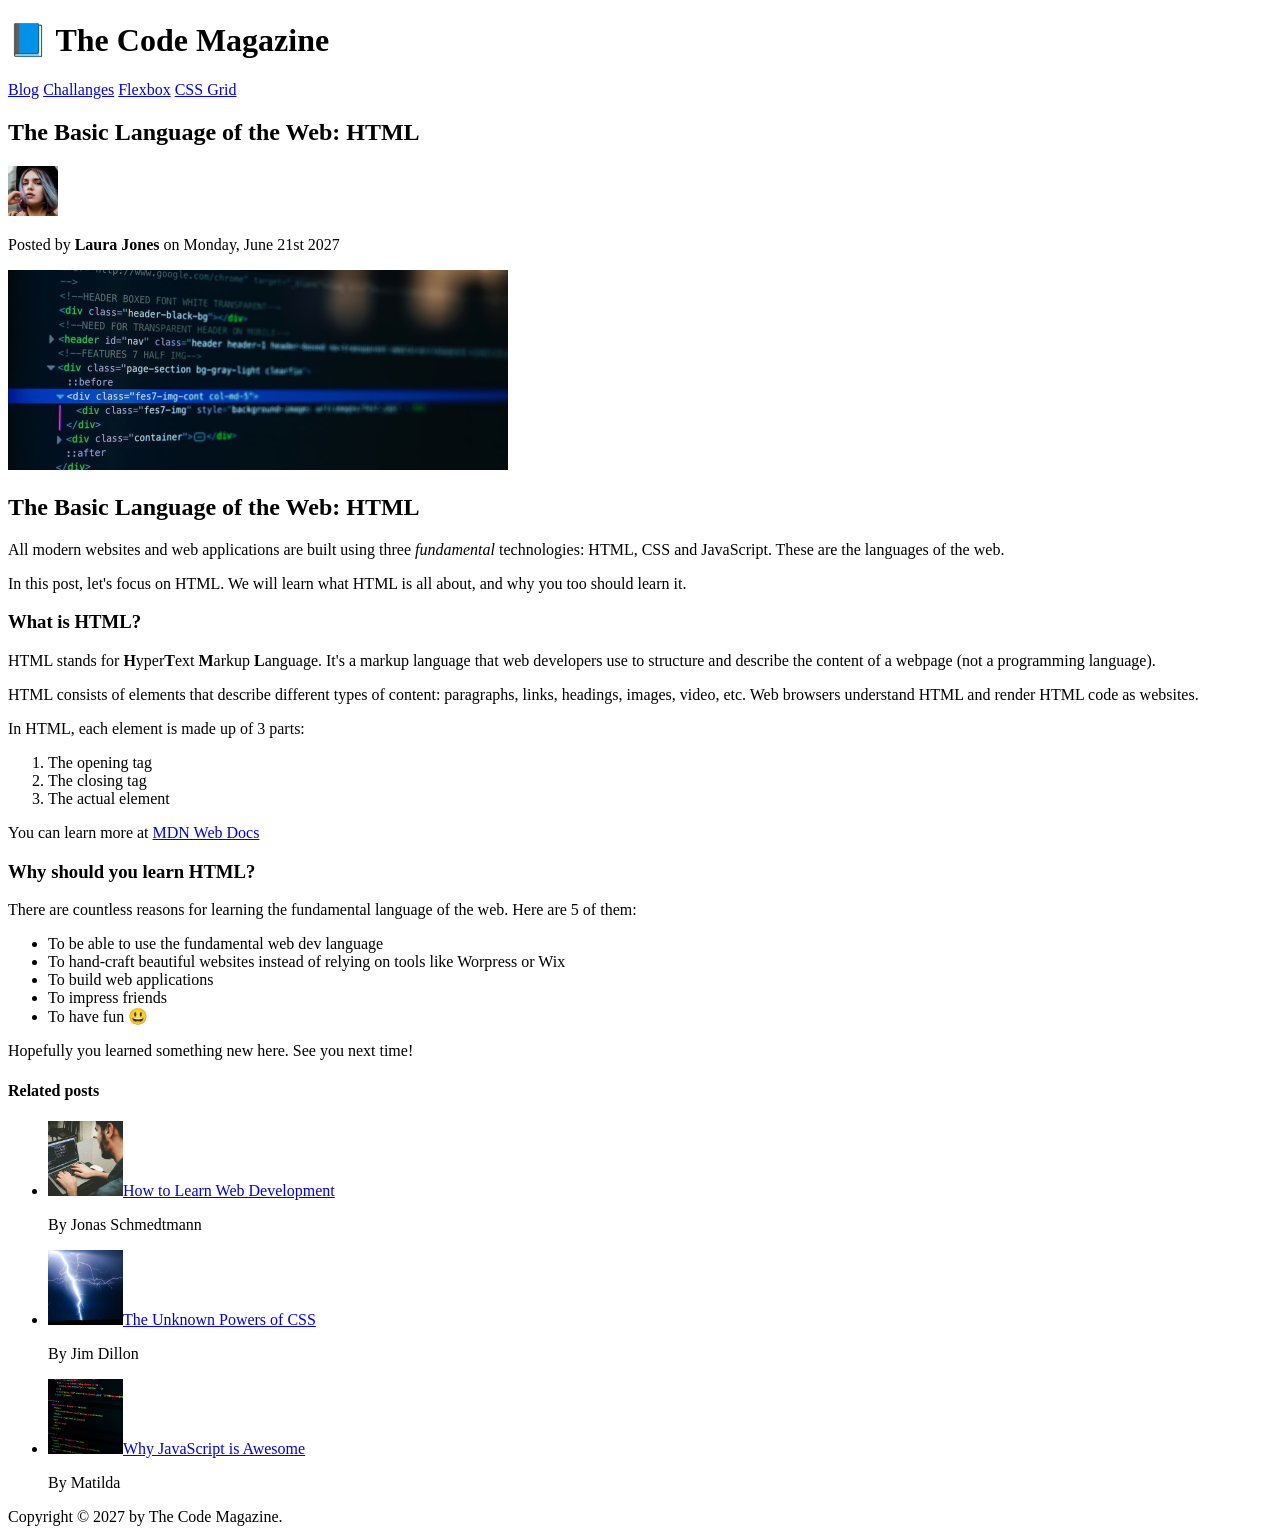
==== HTML-Fundamentals/index.html @ 73713d1e "first commit" ====
<!DOCTYPE html>
<html lang="en">
  <head>
    <meta charset="UTF-8" />
    <title>The Basic Language of the web: HTML</title>
  </head>

  <body>
    <header>
      <h1>📘 The Code Magazine</h1>

      <nav>
        <a href="blog.html">Blog</a>
        <a href="#">Challanges</a>
        <a href="#">Flexbox</a>
        <a href="#">CSS Grid</a>
      </nav>
    </header>
    <article>
      <header>
        <h2>The Basic Language of the Web: HTML</h2>

        <img
          src="img/laura-jones.jpg"
          alt="Headshot of Laura Jones"
          width="50"
          height="50"
        />

        <p>Posted by <strong>Laura Jones</strong> on Monday, June 21st 2027</p>

        <img
          src="img/post-img.jpg"
          alt="HTML code on a screen"
          width="500"
          height="200"
        />
      </header>

      <h2>The Basic Language of the Web: HTML</h2>
      <p>
        All modern websites and web applications are built using three
        <em>fundamental</em>
        technologies: HTML, CSS and JavaScript. These are the languages of the
        web.
      </p>
      <p>
        In this post, let's focus on HTML. We will learn what HTML is all about,
        and why you too should learn it.
      </p>
      <h3>What is HTML?</h3>
      <p>
        HTML stands for <strong>H</strong>yper<strong>T</strong>ext
        <strong>M</strong>arkup <strong>L</strong>anguage. It's a markup
        language that web developers use to structure and describe the content
        of a webpage (not a programming language).
      </p>
      <p>
        HTML consists of elements that describe different types of content:
        paragraphs, links, headings, images, video, etc. Web browsers understand
        HTML and render HTML code as websites.
      </p>
      <p>In HTML, each element is made up of 3 parts:</p>
      <ol>
        <li>The opening tag</li>
        <li>The closing tag</li>
        <li>The actual element</li>
      </ol>

      <p>
        You can learn more at
        <a
          href="https://developer.mozilla.org/en-US/docs/Web/HTML"
          target="_blank"
          >MDN Web Docs</a
        >
      </p>
      <h3>Why should you learn HTML?</h3>

      <p>
        There are countless reasons for learning the fundamental language of the
        web. Here are 5 of them:
      </p>

      <ul>
        <li>To be able to use the fundamental web dev language</li>
        <li>
          To hand-craft beautiful websites instead of relying on tools like
          Worpress or Wix
        </li>
        <li>To build web applications</li>
        <li>To impress friends</li>
        <li>To have fun 😃</li>
      </ul>
      Hopefully you learned something new here. See you next time!
    </article>

    <aside>
      <h4>Related posts</h4>

      <ul>
        <li>
          <img
            src="img/related-1.jpg"
            alt="Person programming"
            width="75"
            height="75"
          /><a href="#">How to Learn Web Development</a>
        </li>

        <p>By Jonas Schmedtmann</p>

        <li>
          <img
            src="img/related-2.jpg"
            alt="Lightning"
            width="75"
            height="75"
          /><a href="#">The Unknown Powers of CSS</a>
        </li>

        <p>By Jim Dillon</p>

        <li>
          <img
            src="img/related-3.jpg"
            alt="JavaScript code on a screen"
            width="75"
            height="75"
          /><a href="#">Why JavaScript is Awesome</a>
        </li>

        <p>By Matilda</p>
      </ul>
    </aside>

    <footer>Copyright &copy; 2027 by The Code Magazine.</footer>
  </body>
</html>
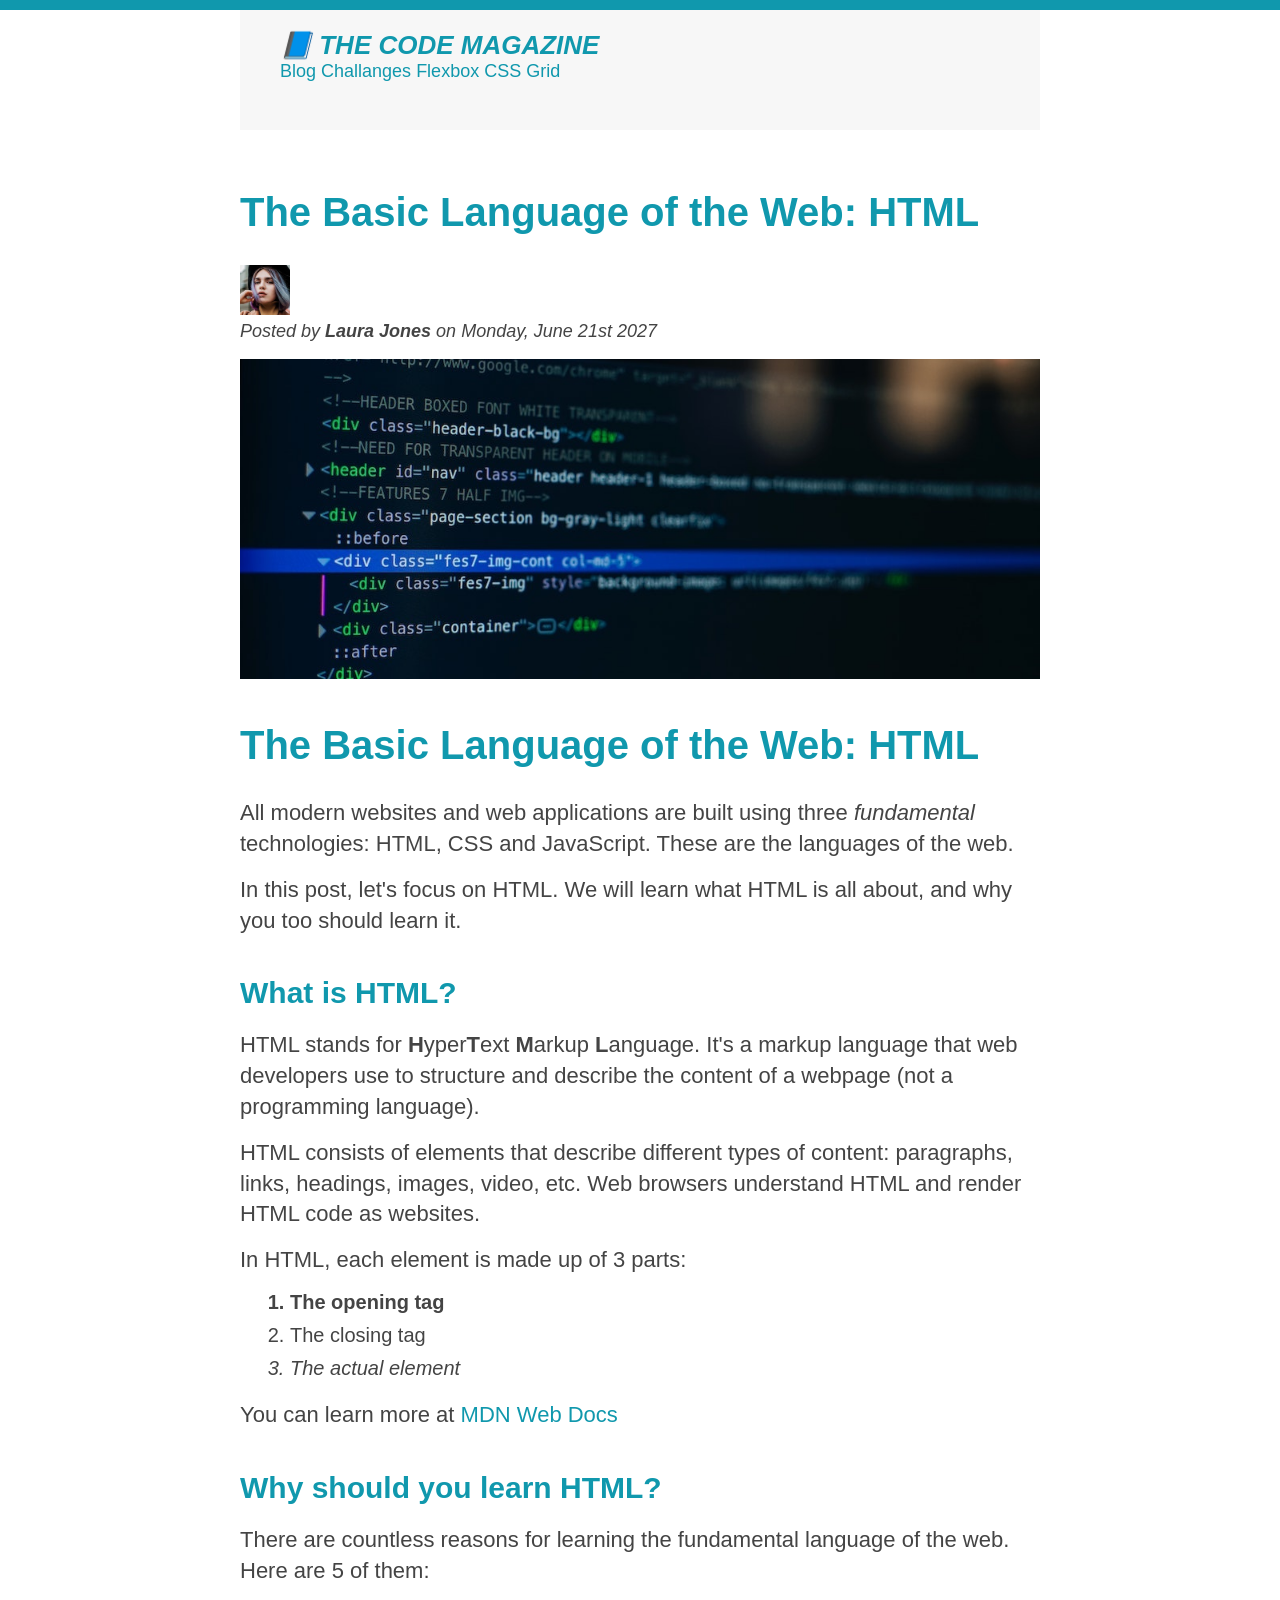
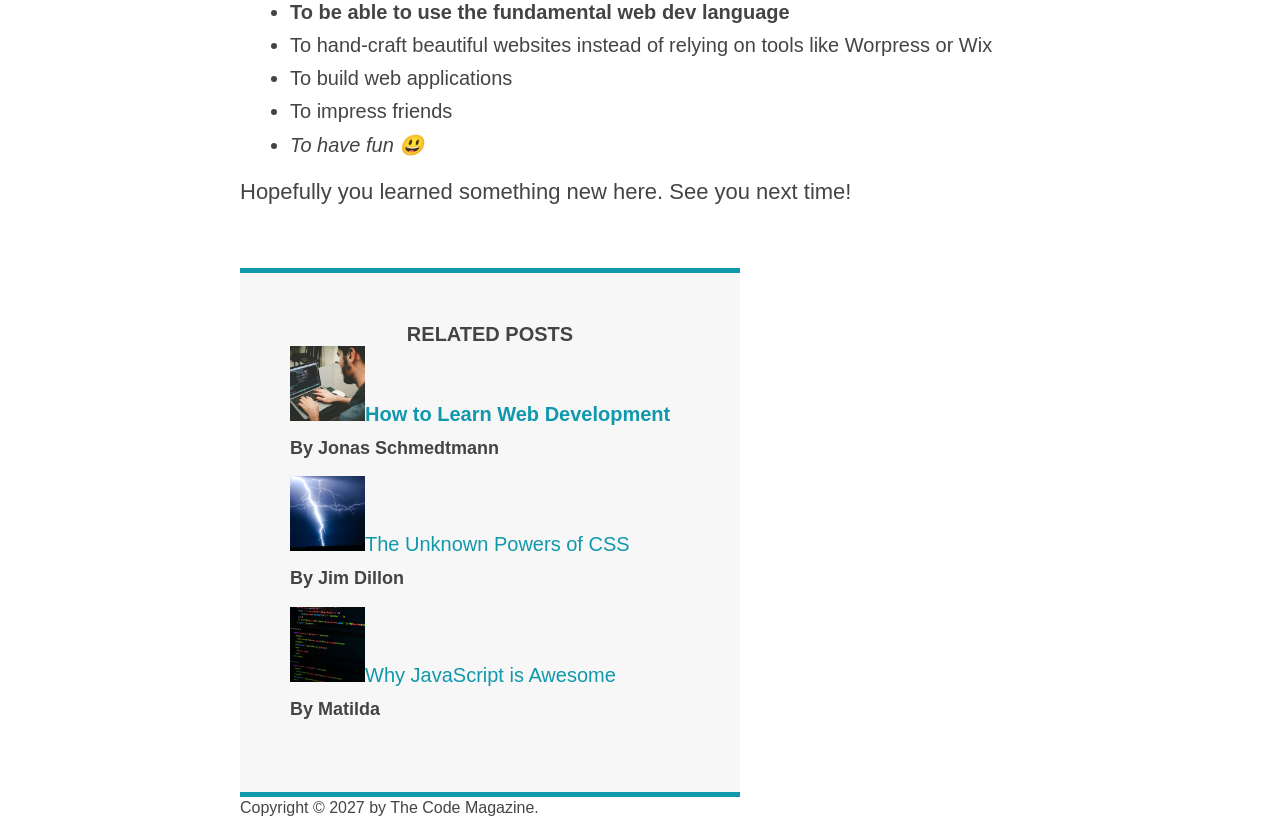
==== commit 169c8e7d: "adding css" ====
--- a/HTML-Fundamentals/index.html
+++ b/HTML-Fundamentals/index.html
@@ -2,138 +2,164 @@
 <html lang="en">
   <head>
     <meta charset="UTF-8" />
+    <link rel="stylesheet" href="style.css" />
+
     <title>The Basic Language of the web: HTML</title>
   </head>
 
   <body>
-    <header>
-      <h1>📘 The Code Magazine</h1>
+    <div class="container">
+      <header class="main-header">
+        <h1>📘 The Code Magazine</h1>
 
-      <nav>
-        <a href="blog.html">Blog</a>
-        <a href="#">Challanges</a>
-        <a href="#">Flexbox</a>
-        <a href="#">CSS Grid</a>
-      </nav>
-    </header>
-    <article>
-      <header>
+        <nav>
+          <a href="blog.html">Blog</a>
+          <a href="#">Challanges</a>
+          <a href="#">Flexbox</a>
+          <a href="#">CSS Grid</a>
+        </nav>
+      </header>
+      <article>
+        <header class="post-header">
+          <h2>The Basic Language of the Web: HTML</h2>
+
+          <img
+            src="img/laura-jones.jpg"
+            alt="Headshot of Laura Jones"
+            width="50"
+            height="50"
+          />
+
+          <p id="author">
+            Posted by <strong>Laura Jones</strong> on Monday, June 21st 2027
+          </p>
+
+          <img
+            src="img/post-img.jpg"
+            alt="HTML code on a screen"
+            width="500"
+            height="200"
+            class="post-img"
+          />
+        </header>
+
         <h2>The Basic Language of the Web: HTML</h2>
 
-        <img
-          src="img/laura-jones.jpg"
-          alt="Headshot of Laura Jones"
-          width="50"
-          height="50"
-        />
+        <p>
+          All modern websites and web applications are built using three
+          <em>fundamental</em>
+          technologies: HTML, CSS and JavaScript. These are the languages of the
+          web.
+        </p>
+        <p>
+          In this post, let's focus on HTML. We will learn what HTML is all
+          about, and why you too should learn it.
+        </p>
 
-        <p>Posted by <strong>Laura Jones</strong> on Monday, June 21st 2027</p>
+        <h3>What is HTML?</h3>
 
-        <img
-          src="img/post-img.jpg"
-          alt="HTML code on a screen"
-          width="500"
-          height="200"
-        />
-      </header>
+        <p>
+          HTML stands for <strong>H</strong>yper<strong>T</strong>ext
+          <strong>M</strong>arkup <strong>L</strong>anguage. It's a markup
+          language that web developers use to structure and describe the content
+          of a webpage (not a programming language).
+        </p>
 
-      <h2>The Basic Language of the Web: HTML</h2>
-      <p>
-        All modern websites and web applications are built using three
-        <em>fundamental</em>
-        technologies: HTML, CSS and JavaScript. These are the languages of the
-        web.
-      </p>
-      <p>
-        In this post, let's focus on HTML. We will learn what HTML is all about,
-        and why you too should learn it.
-      </p>
-      <h3>What is HTML?</h3>
-      <p>
-        HTML stands for <strong>H</strong>yper<strong>T</strong>ext
-        <strong>M</strong>arkup <strong>L</strong>anguage. It's a markup
-        language that web developers use to structure and describe the content
-        of a webpage (not a programming language).
-      </p>
-      <p>
-        HTML consists of elements that describe different types of content:
-        paragraphs, links, headings, images, video, etc. Web browsers understand
-        HTML and render HTML code as websites.
-      </p>
-      <p>In HTML, each element is made up of 3 parts:</p>
-      <ol>
-        <li>The opening tag</li>
-        <li>The closing tag</li>
-        <li>The actual element</li>
-      </ol>
+        <p>
+          HTML consists of elements that describe different types of content:
+          paragraphs, links, headings, images, video, etc. Web browsers
+          understand HTML and render HTML code as websites.
+        </p>
 
-      <p>
-        You can learn more at
-        <a
-          href="https://developer.mozilla.org/en-US/docs/Web/HTML"
-          target="_blank"
-          >MDN Web Docs</a
-        >
-      </p>
-      <h3>Why should you learn HTML?</h3>
+        <p>In HTML, each element is made up of 3 parts:</p>
 
-      <p>
-        There are countless reasons for learning the fundamental language of the
-        web. Here are 5 of them:
-      </p>
+        <ol>
+          <li class="first-li">The opening tag</li>
+          <li>The closing tag</li>
+          <li>The actual element</li>
+        </ol>
 
-      <ul>
-        <li>To be able to use the fundamental web dev language</li>
-        <li>
-          To hand-craft beautiful websites instead of relying on tools like
-          Worpress or Wix
-        </li>
-        <li>To build web applications</li>
-        <li>To impress friends</li>
-        <li>To have fun 😃</li>
-      </ul>
-      Hopefully you learned something new here. See you next time!
-    </article>
+        <p>
+          You can learn more at
 
-    <aside>
-      <h4>Related posts</h4>
+          <a
+            href="https://developer.mozilla.org/en-US/docs/Web/HTML"
+            target="_blank"
+            >MDN Web Docs</a
+          >
+        </p>
 
-      <ul>
-        <li>
-          <img
-            src="img/related-1.jpg"
-            alt="Person programming"
-            width="75"
-            height="75"
-          /><a href="#">How to Learn Web Development</a>
-        </li>
+        <h3>Why should you learn HTML?</h3>
 
-        <p>By Jonas Schmedtmann</p>
+        <p>
+          There are countless reasons for learning the fundamental language of
+          the web. Here are 5 of them:
+        </p>
 
-        <li>
-          <img
-            src="img/related-2.jpg"
-            alt="Lightning"
-            width="75"
-            height="75"
-          /><a href="#">The Unknown Powers of CSS</a>
-        </li>
+        <ul>
+          <li class="first-li">
+            To be able to use the fundamental web dev language
+          </li>
 
-        <p>By Jim Dillon</p>
+          <li>
+            To hand-craft beautiful websites instead of relying on tools like
+            Worpress or Wix
+          </li>
 
-        <li>
-          <img
-            src="img/related-3.jpg"
-            alt="JavaScript code on a screen"
-            width="75"
-            height="75"
-          /><a href="#">Why JavaScript is Awesome</a>
-        </li>
+          <li>To build web applications</li>
 
-        <p>By Matilda</p>
-      </ul>
-    </aside>
+          <li>To impress friends</li>
 
-    <footer>Copyright &copy; 2027 by The Code Magazine.</footer>
+          <li>To have fun 😃</li>
+        </ul>
+
+        <p>Hopefully you learned something new here. See you next time!</p>
+      </article>
+
+      <aside>
+        <h4>Related posts</h4>
+
+        <ul class="related">
+          <li>
+            <img
+              src="img/related-1.jpg"
+              alt="Person programming"
+              width="75"
+              height="75"
+            /><a href="#">How to Learn Web Development</a>
+          </li>
+
+          <p class="related-author">By Jonas Schmedtmann</p>
+
+          <li>
+            <img
+              src="img/related-2.jpg"
+              alt="Lightning"
+              width="75"
+              height="75"
+            /><a href="#">The Unknown Powers of CSS</a>
+          </li>
+
+          <p class="related-author">By Jim Dillon</p>
+
+          <li>
+            <img
+              src="img/related-3.jpg"
+              alt="JavaScript code on a screen"
+              width="75"
+              height="75"
+            /><a href="#">Why JavaScript is Awesome</a>
+          </li>
+
+          <p class="related-author">By Matilda</p>
+        </ul>
+      </aside>
+
+      <footer>
+        <p id="copyright" class="copyright text">
+          Copyright &copy; 2027 by The Code Magazine.
+        </p>
+      </footer>
+    </div>
   </body>
 </html>
--- a/HTML-Fundamentals/style.css
+++ b/HTML-Fundamentals/style.css
@@ -0,0 +1,150 @@
+* {
+  margin: 0;
+  padding: 0;
+}
+
+body {
+  font-family: sans-serif;
+  color: #444;
+  border-top: 10px solid #1098ad;
+}
+
+.container {
+  width: 800px;
+  margin: 0 auto;
+}
+
+.main-header {
+  background-color: #f7f7f7;
+  padding: 20px 40px;
+  margin-bottom: 60px;
+  height: 80px;
+}
+
+nav {
+  font-size: 18px;
+}
+
+article {
+  margin-bottom: 60px;
+}
+
+.post-header {
+  margin-bottom: 40px;
+}
+
+aside {
+  background-color: #f7f7f7;
+  border-top: 5px solid #1098ad;
+  border-bottom: 5px solid #1098ad;
+  padding: 50px 0;
+  width: 500px;
+}
+
+h1,
+h2,
+h3 {
+  color: #1098ad;
+}
+
+h1 {
+  font-size: 26px;
+  text-transform: uppercase;
+  font-style: italic;
+}
+
+h2 {
+  font-size: 40px;
+  margin-bottom: 30px;
+}
+
+h3 {
+  font-size: 30px;
+  margin-bottom: 20px;
+  margin-top: 40px;
+}
+
+h4 {
+  font-size: 20px;
+  text-transform: uppercase;
+  text-align: center;
+}
+
+p {
+  font-size: 22px;
+  line-height: 1.4;
+  margin-bottom: 15px;
+}
+
+ul,
+ol {
+  margin-left: 50px;
+  margin-bottom: 20px;
+}
+
+li {
+  font-size: 20px;
+  margin-bottom: 10px;
+}
+
+li:last-child {
+  margin-bottom: 0;
+}
+
+#author {
+  font-style: italic;
+  font-size: 18px;
+}
+
+#copyright {
+  font-size: 16px;
+}
+
+.related-author {
+  font-size: 18px;
+  font-weight: bold;
+}
+
+.related {
+  list-style: none;
+}
+
+li:first-child {
+  font-weight: bold;
+}
+
+li:last-child {
+  font-style: italic;
+}
+
+li:nth-child(even) {
+  /* color: red; */
+}
+
+/* Styling Links */
+
+a:link {
+  color: #1098ad;
+  text-decoration: none;
+}
+
+a:visited {
+  color: #1098ad;
+}
+
+a:hover {
+  color: orangered;
+  font-weight: bold;
+  text-decoration: underline orangered;
+}
+
+a:active {
+  background-color: black;
+  font-style: italic;
+}
+/* LVHA */
+
+.post-img {
+  width: 100%;
+  height: auto;
+}
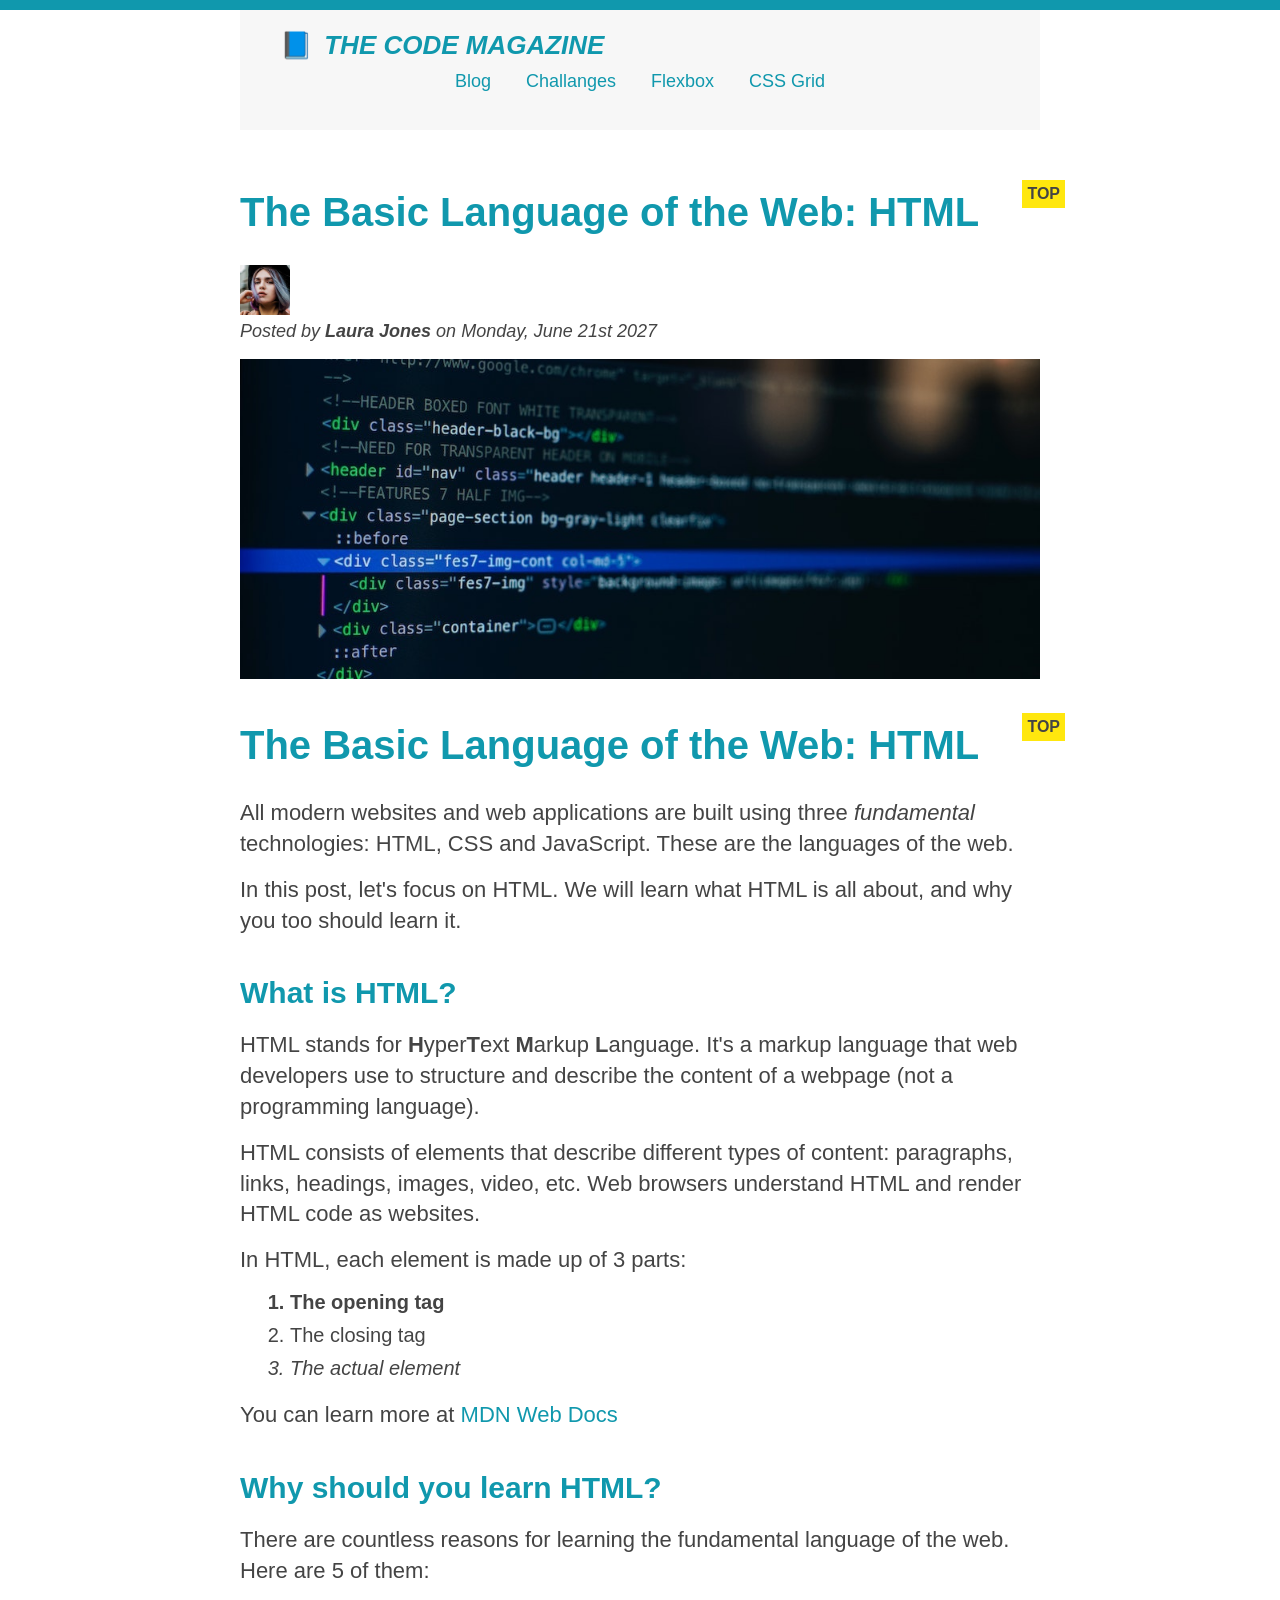
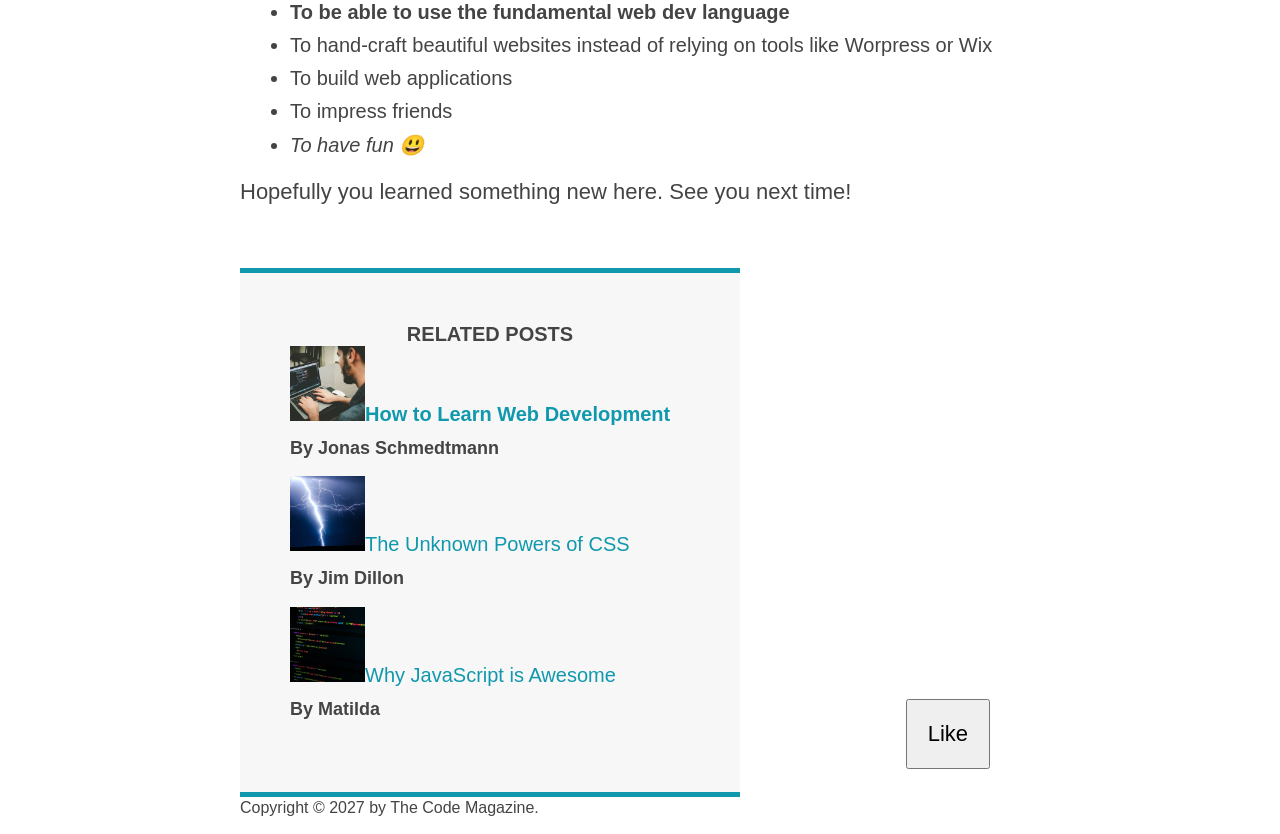
==== commit 24f98968: "mastering css" ====
--- a/HTML-Fundamentals/index.html
+++ b/HTML-Fundamentals/index.html
@@ -41,6 +41,8 @@
             height="200"
             class="post-img"
           />
+
+          <button class="">Like</button>
         </header>
 
         <h2>The Basic Language of the Web: HTML</h2>
@@ -161,5 +163,7 @@
         </p>
       </footer>
     </div>
+
+    <!-- <button class="">Like</button> -->
   </body>
 </html>
--- a/HTML-Fundamentals/style.css
+++ b/HTML-Fundamentals/style.css
@@ -7,11 +7,13 @@
   font-family: sans-serif;
   color: #444;
   border-top: 10px solid #1098ad;
+  position: relative;
 }
 
 .container {
   width: 800px;
   margin: 0 auto;
+  position: relative;
 }
 
 .main-header {
@@ -23,6 +25,7 @@
 
 nav {
   font-size: 18px;
+  text-align: center;
 }
 
 article {
@@ -117,10 +120,6 @@
   font-style: italic;
 }
 
-li:nth-child(even) {
-  /* color: red; */
-}
-
 /* Styling Links */
 
 a:link {
@@ -148,3 +147,44 @@
   width: 100%;
   height: auto;
 }
+
+nav a:link {
+  display: inline-block;
+  margin-top: 10px;
+  margin-right: 30px;
+}
+
+nav a:link:last-child {
+  margin-right: 0;
+}
+
+button {
+  font-size: 22px;
+  padding: 20px;
+  cursor: pointer;
+  position: absolute;
+  bottom: 50px;
+  right: 50px;
+}
+
+h1::first-letter {
+  font-style: normal;
+  margin-right: 5px;
+}
+
+h2 {
+  position: relative;
+}
+
+h2::after {
+  position: absolute;
+  content: "TOP";
+  background-color: #ffe70e;
+  color: #444;
+  font-size: 16px;
+  font-weight: bold;
+  display: inline-block;
+  padding: 5px 5px;
+  top: -10px;
+  right: -25px;
+}
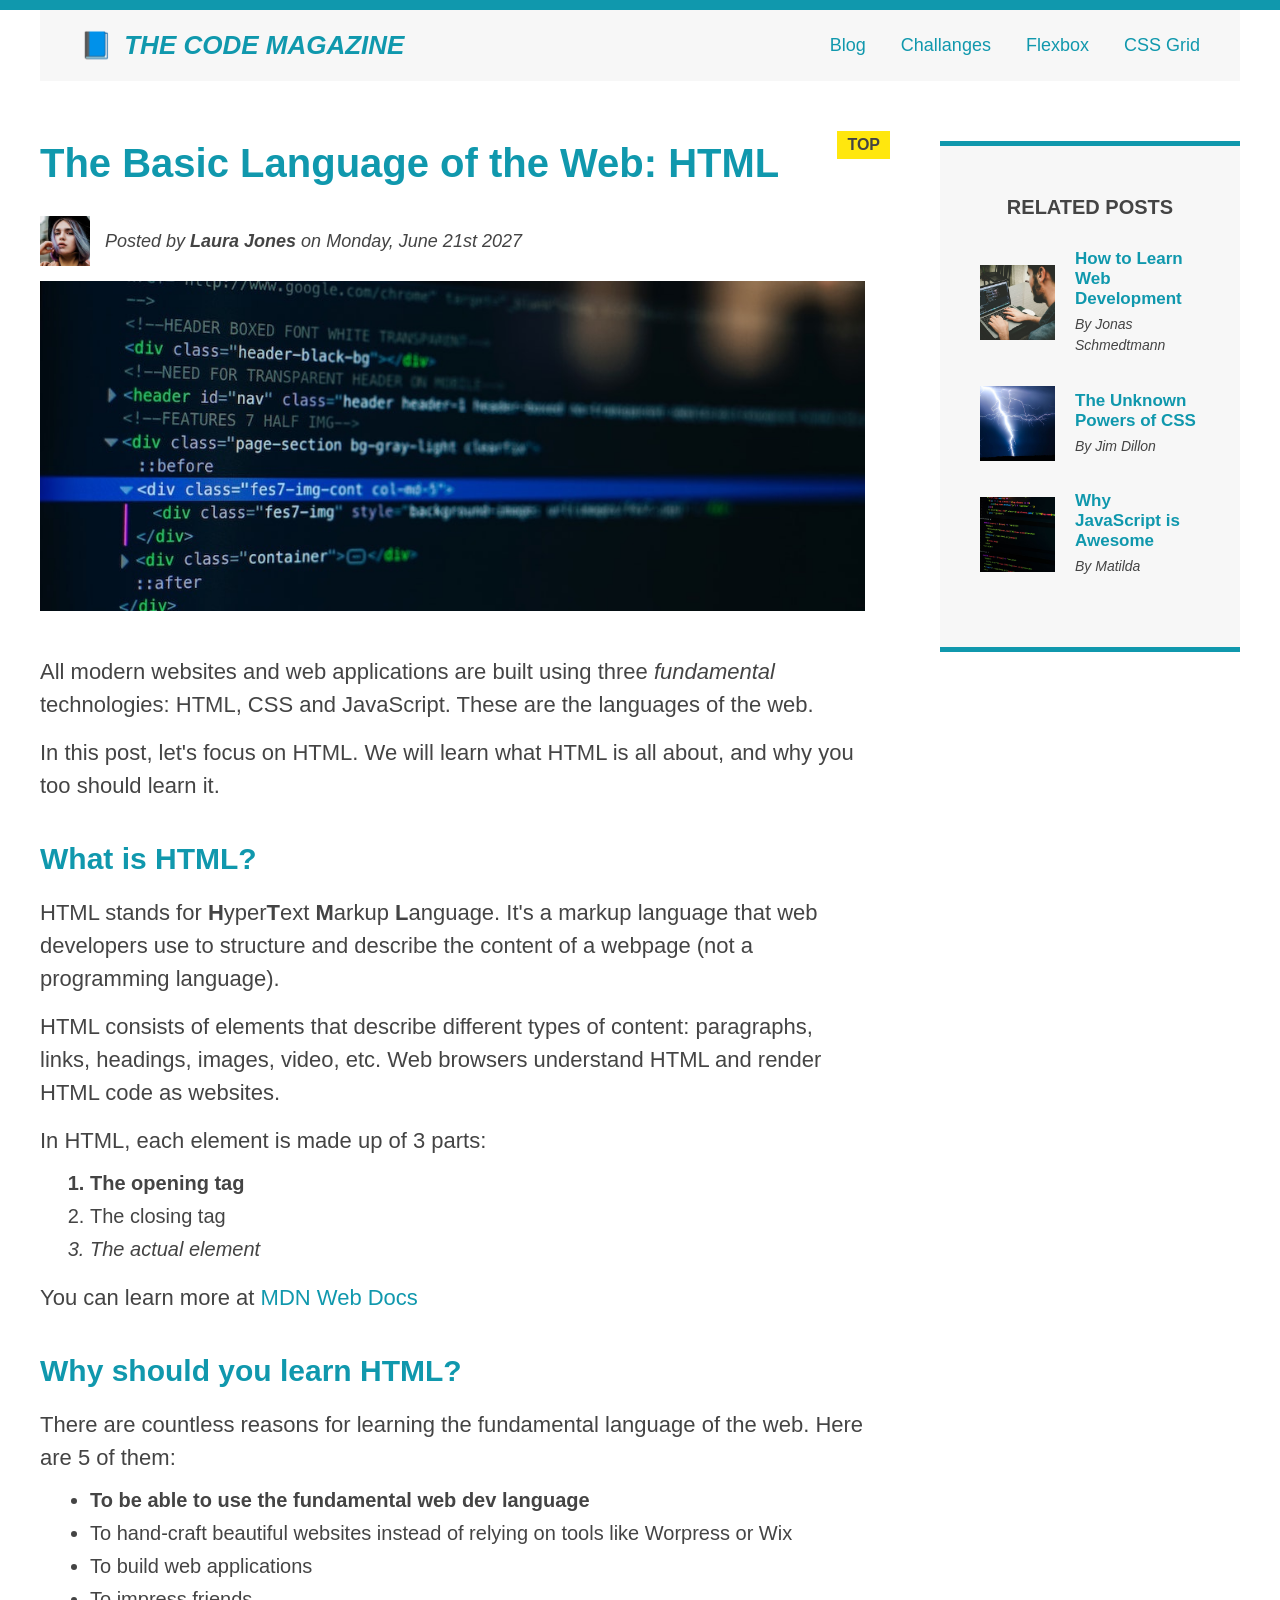
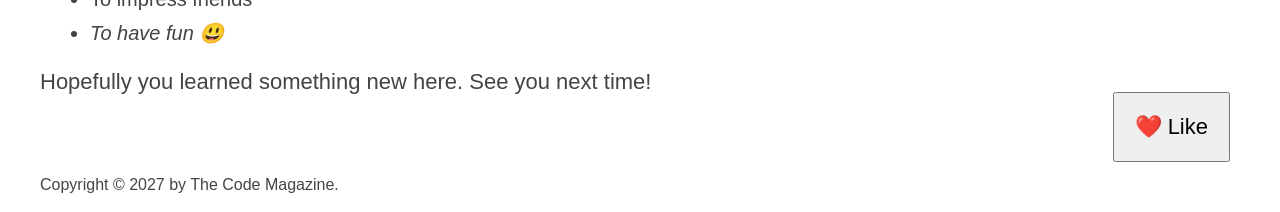
==== commit dfd23419: "design" ====
--- a/HTML-Fundamentals/index.html
+++ b/HTML-Fundamentals/index.html
@@ -9,31 +9,36 @@
 
   <body>
     <div class="container">
-      <header class="main-header">
+      <header class="main-header clearfix">
         <h1>📘 The Code Magazine</h1>
 
         <nav>
           <a href="blog.html">Blog</a>
           <a href="#">Challanges</a>
-          <a href="#">Flexbox</a>
-          <a href="#">CSS Grid</a>
+          <a href="flexbox.html">Flexbox</a>
+          <a href="css-grid.html">CSS Grid</a>
         </nav>
+
+        <!-- <div class="clear"></div> -->
       </header>
+      <!-- only necessary for flexbox -->
+      <!-- <div class="row"> -->
       <article>
         <header class="post-header">
           <h2>The Basic Language of the Web: HTML</h2>
+          <div class="author-box">
+            <img
+              src="img/laura-jones.jpg"
+              alt="Headshot of Laura Jones"
+              width="50"
+              height="50"
+              class="author-img"
+            />
 
-          <img
-            src="img/laura-jones.jpg"
-            alt="Headshot of Laura Jones"
-            width="50"
-            height="50"
-          />
-
-          <p id="author">
-            Posted by <strong>Laura Jones</strong> on Monday, June 21st 2027
-          </p>
-
+            <p id="author" class="author">
+              Posted by <strong>Laura Jones</strong> on Monday, June 21st 2027
+            </p>
+          </div>
           <img
             src="img/post-img.jpg"
             alt="HTML code on a screen"
@@ -42,10 +47,8 @@
             class="post-img"
           />
 
-          <button class="">Like</button>
+          <button>❤️ Like</button>
         </header>
-
-        <h2>The Basic Language of the Web: HTML</h2>
 
         <p>
           All modern websites and web applications are built using three
@@ -122,40 +125,47 @@
         <h4>Related posts</h4>
 
         <ul class="related">
-          <li>
+          <li class="related-post">
             <img
               src="img/related-1.jpg"
               alt="Person programming"
               width="75"
               height="75"
-            /><a href="#">How to Learn Web Development</a>
+            />
+            <div>
+              <a href="#" class="related-link">How to Learn Web Development</a>
+              <p class="related-author">By Jonas Schmedtmann</p>
+            </div>
           </li>
-
-          <p class="related-author">By Jonas Schmedtmann</p>
-
-          <li>
+          <li class="related-post">
             <img
               src="img/related-2.jpg"
               alt="Lightning"
               width="75"
               height="75"
-            /><a href="#">The Unknown Powers of CSS</a>
+            />
+
+            <div>
+              <a href="#" class="related-link">The Unknown Powers of CSS</a>
+              <p class="related-author">By Jim Dillon</p>
+            </div>
           </li>
 
-          <p class="related-author">By Jim Dillon</p>
-
-          <li>
+          <li class="related-post">
             <img
               src="img/related-3.jpg"
               alt="JavaScript code on a screen"
               width="75"
               height="75"
-            /><a href="#">Why JavaScript is Awesome</a>
+            />
+            <div>
+              <a href="#" class="related-link">Why JavaScript is Awesome</a>
+              <p class="related-author">By Matilda</p>
+            </div>
           </li>
-
-          <p class="related-author">By Matilda</p>
         </ul>
       </aside>
+      <!-- </div> -->
 
       <footer>
         <p id="copyright" class="copyright text">
@@ -163,7 +173,5 @@
         </p>
       </footer>
     </div>
-
-    <!-- <button class="">Like</button> -->
   </body>
 </html>
--- a/HTML-Fundamentals/style.css
+++ b/HTML-Fundamentals/style.css
@@ -1,6 +1,7 @@
 * {
   margin: 0;
   padding: 0;
+  box-sizing: border-box;
 }
 
 body {
@@ -11,25 +12,23 @@
 }
 
 .container {
-  width: 800px;
+  width: 1200px;
   margin: 0 auto;
-  position: relative;
 }
 
 .main-header {
   background-color: #f7f7f7;
   padding: 20px 40px;
-  margin-bottom: 60px;
-  height: 80px;
+  /* margin-bottom: 60px;   fixed with grid */
 }
 
 nav {
   font-size: 18px;
-  text-align: center;
 }
 
 article {
-  margin-bottom: 60px;
+  /* fixed with grid */
+  /* margin-bottom: 60px; */
 }
 
 .post-header {
@@ -40,8 +39,7 @@
   background-color: #f7f7f7;
   border-top: 5px solid #1098ad;
   border-bottom: 5px solid #1098ad;
-  padding: 50px 0;
-  width: 500px;
+  padding: 50px 40px;
 }
 
 h1,
@@ -71,11 +69,12 @@
   font-size: 20px;
   text-transform: uppercase;
   text-align: center;
+  margin-bottom: 30px;
 }
 
 p {
   font-size: 22px;
-  line-height: 1.4;
+  line-height: 1.5;
   margin-bottom: 15px;
 }
 
@@ -110,6 +109,7 @@
 
 .related {
   list-style: none;
+  margin-left: 0;
 }
 
 li:first-child {
@@ -150,7 +150,6 @@
 
 nav a:link {
   display: inline-block;
-  margin-top: 10px;
   margin-right: 30px;
 }
 
@@ -177,14 +176,140 @@
 }
 
 h2::after {
-  position: absolute;
   content: "TOP";
   background-color: #ffe70e;
   color: #444;
   font-size: 16px;
   font-weight: bold;
   display: inline-block;
-  padding: 5px 5px;
+  padding: 5px 10px;
+  position: absolute;
   top: -10px;
   right: -25px;
 }
+/* FLOATS */
+/* 
+.author-img {
+  float: left;
+  margin-bottom: 20px;
+}
+
+.author {
+  float: left;
+  margin-top: 10px;
+  margin-left: 20px;
+}
+
+h1 {
+  float: left;
+}
+
+nav {
+  float: right;
+}
+
+.clear {
+  clear: both;
+}
+
+.clearfix::after {
+  clear: both;
+  content: "";
+  display: block;
+}
+
+article {
+  width: 825px;
+  float: left;
+}
+
+aside {
+  width: 300px;
+  float: right;
+}
+
+footer {
+  clear: both;
+}
+
+ */
+
+/* FLEXBOX */
+.main-header {
+  display: flex;
+  align-items: center;
+  justify-content: space-between;
+}
+
+.author-box {
+  display: flex;
+  align-items: center;
+  margin-bottom: 15px;
+}
+
+.author {
+  margin-bottom: 0;
+  margin-left: 15px;
+}
+
+.related-post {
+  display: flex;
+  align-items: center;
+  gap: 20px;
+  margin-bottom: 30px;
+}
+
+.related-link:link {
+  font-size: 17px;
+  font-weight: bold;
+  font-style: normal;
+  display: block;
+  margin-bottom: 5px;
+}
+
+.related-author {
+  margin-bottom: 0;
+  font-size: 14px;
+  font-weight: normal;
+  font-style: italic;
+}
+/* Flexbox Layout */
+/* .row {
+  display: flex;
+  align-items: flex-start;
+  gap: 75px;
+  margin-bottom: 60px;
+}
+
+article {
+  flex: 1;
+  margin-bottom: 0;
+}
+
+aside {
+  flex: 0 0 300px;
+} */
+
+/* CSS GRID LAYOUT */
+
+.container {
+  display: grid;
+  grid-template-columns: 1fr 300px;
+  column-gap: 75px;
+  row-gap: 60px;
+  align-items: start;
+}
+
+.main-header {
+  grid-column: 1 / -1;
+}
+
+article {
+}
+
+aside {
+}
+
+footer {
+  grid-column: 1 / -1;
+}
